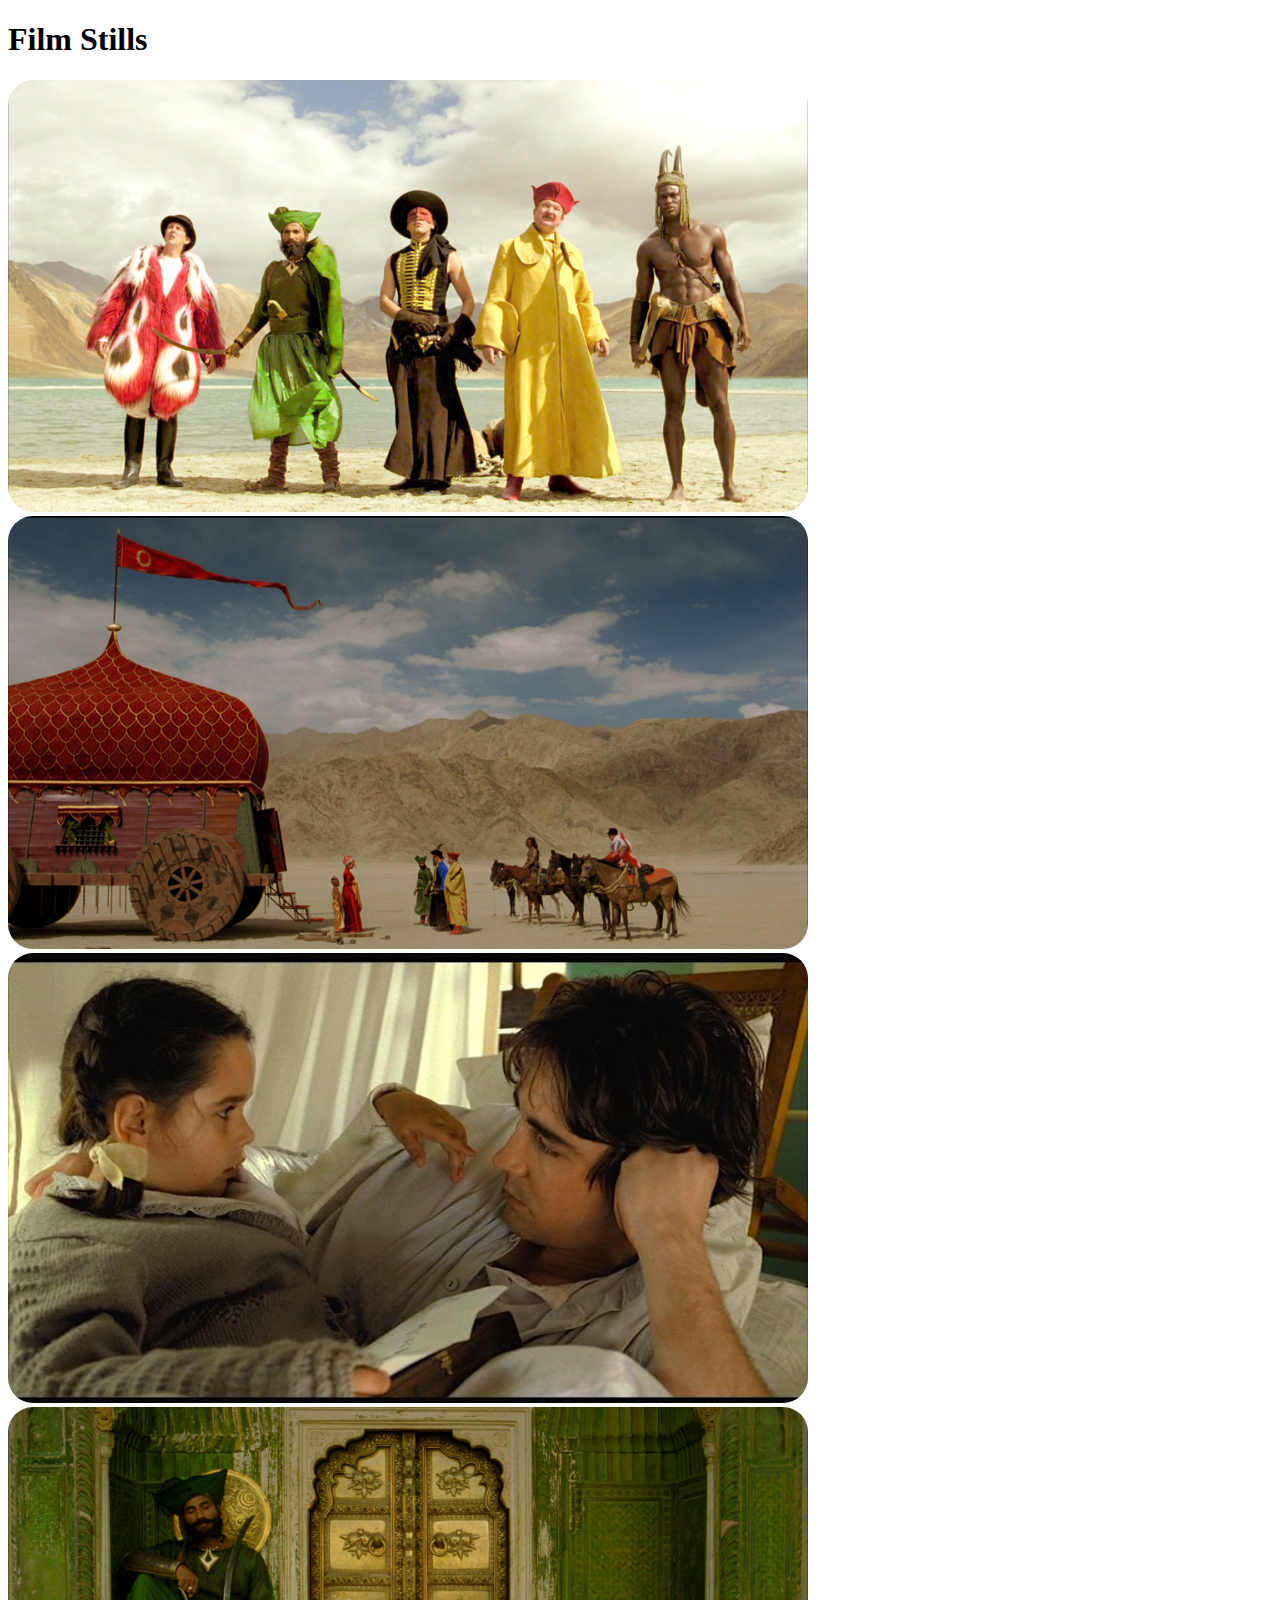
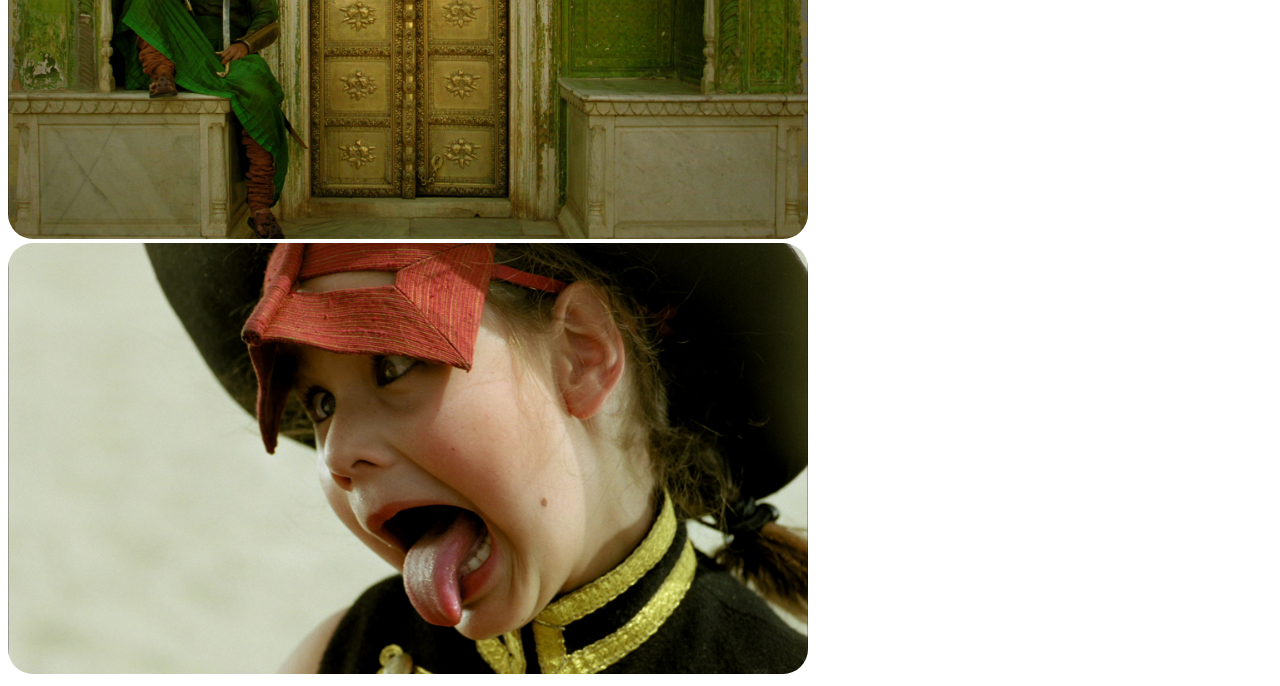
==== stills.html @ deb32125 "add style sheet" ====
<!DOCTYPE html>
<html>
<head>
    <meta charset="utf-8">
    <meta name="viewport" content="width=device-width">
    <title>Film Stills</title>
    <link href="navstyles.css" rel="stylesheet" type="text/css" />
</head>
<body>
<h1>Film Stills</h1>
<img alt="photo of the boyz" src="images/group photo.jpg">
<img alt="wagon" src="images/wagon.jpg">
<img alt="hospital" src="images/hospital.jpg">
<img alt="the indian" src="images/the indian.jpg">
<img alt="catinca" src="images/catinca.jpg">
</body>
</html>
---- navstyles.css ----
img{
    width:800px;
    border-radius:25px;
}
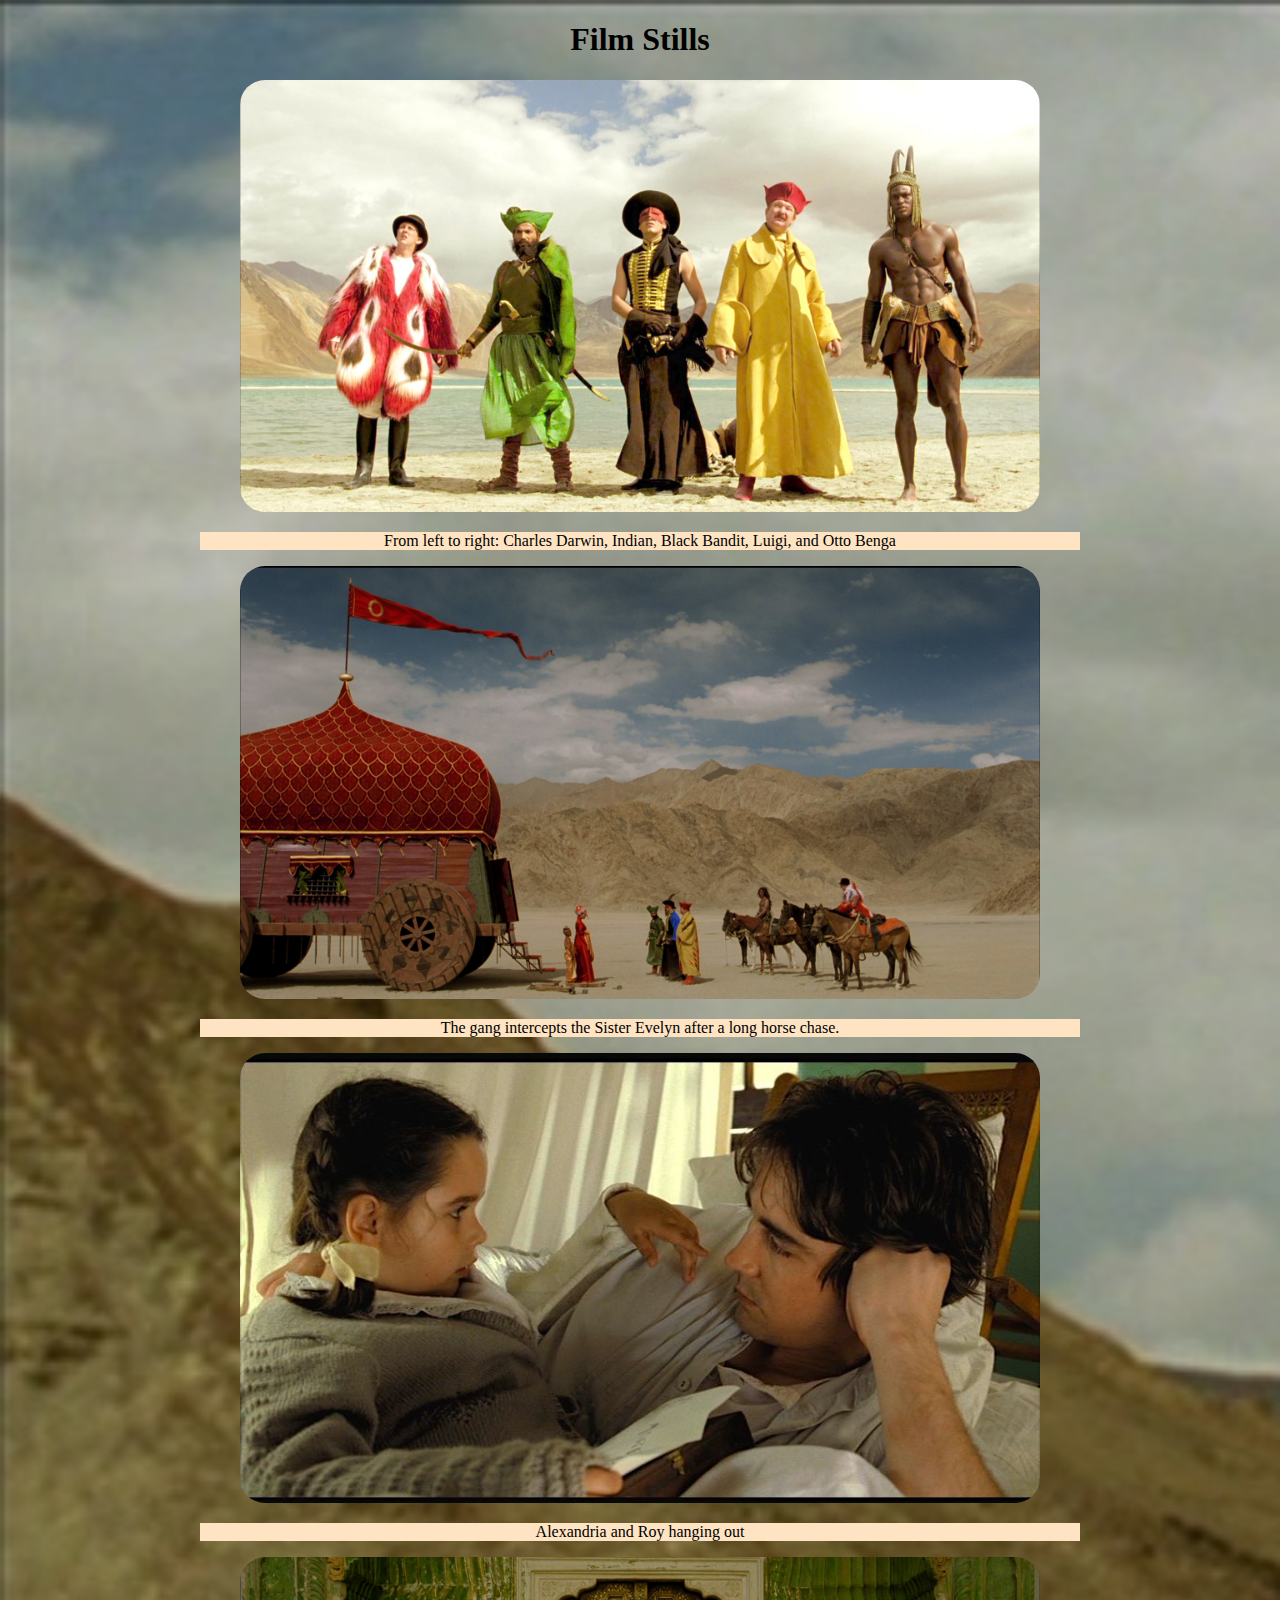
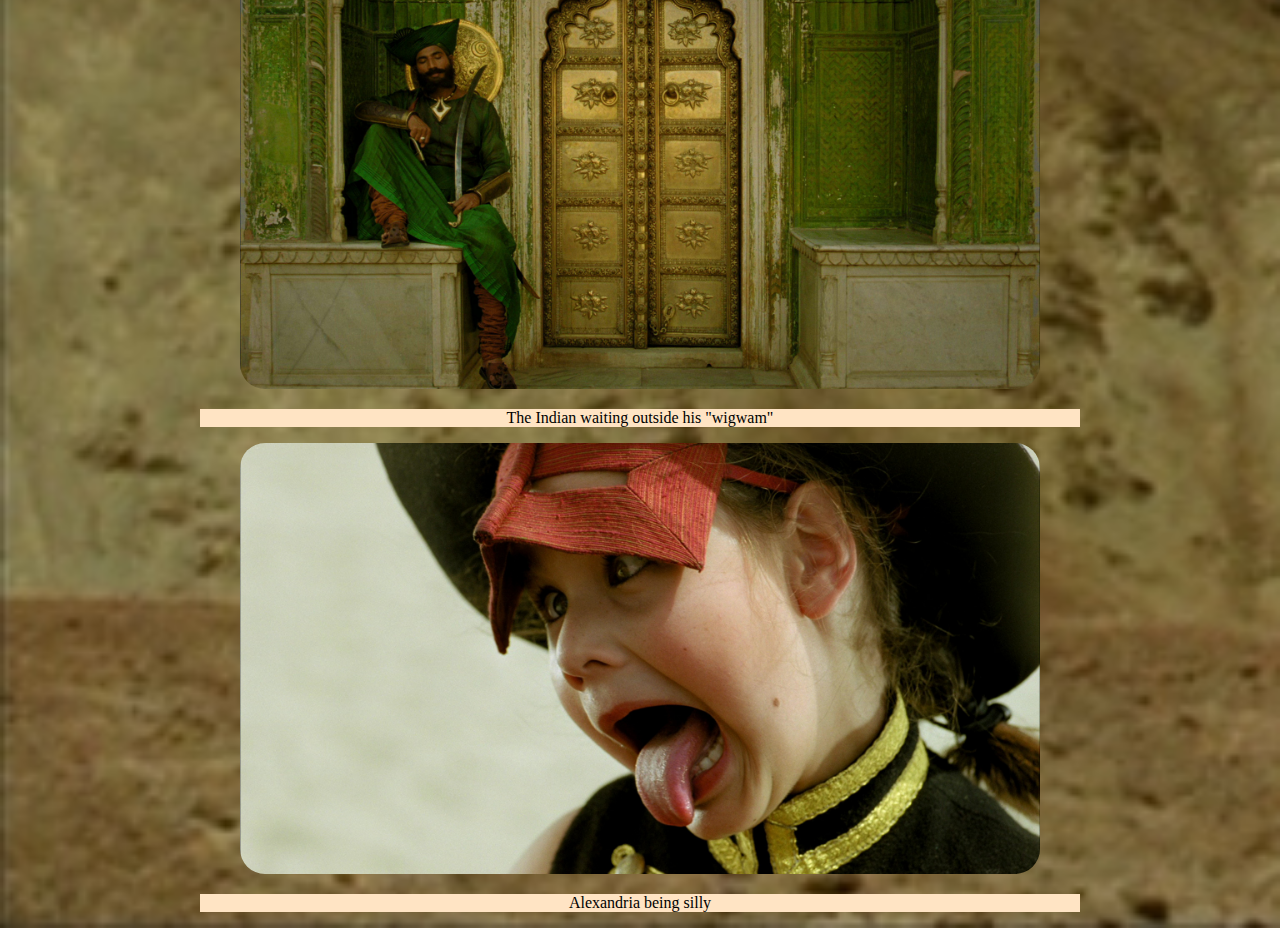
==== commit d191c659: "formatted side pages" ====
--- a/stills.html
+++ b/stills.html
@@ -9,9 +9,14 @@
 <body>
 <h1>Film Stills</h1>
 <img alt="photo of the boyz" src="images/group photo.jpg">
+<p>From left to right: Charles Darwin, Indian, Black Bandit, Luigi, and Otto Benga</p>
 <img alt="wagon" src="images/wagon.jpg">
+<p>The gang intercepts the Sister Evelyn after a long horse chase.</p>
 <img alt="hospital" src="images/hospital.jpg">
+<p>Alexandria and Roy hanging out</p>
 <img alt="the indian" src="images/the indian.jpg">
+<p>The Indian waiting outside his "wigwam"</p>
 <img alt="catinca" src="images/catinca.jpg">
+<p>Alexandria being silly</p>
 </body>
 </html>--- a/navstyles.css
+++ b/navstyles.css
@@ -1,4 +1,35 @@
+body{
+    background-image:url("3420.jpg");
+    background-repeat: no-repeat;
+    background-size:cover;
+    background-color: rgb(212, 190, 164);
+    text-align: center;
+    margin-left: 200px;
+    margin-right: 200px;
+  }
+
 img{
     width:800px;
     border-radius:25px;
 }
+
+p{
+    background-color: bisque;
+}
+
+/*unvisited link*/
+a:link {
+    color:rgb(228, 227, 205)
+  }
+  
+  /*visited link*/
+  a:visited {
+    color:rgb(177, 34, 5)
+  }
+  
+  /*mouse over link*/
+  a:hover {
+    color:rgb(142, 134, 89)
+  }
+  
+  